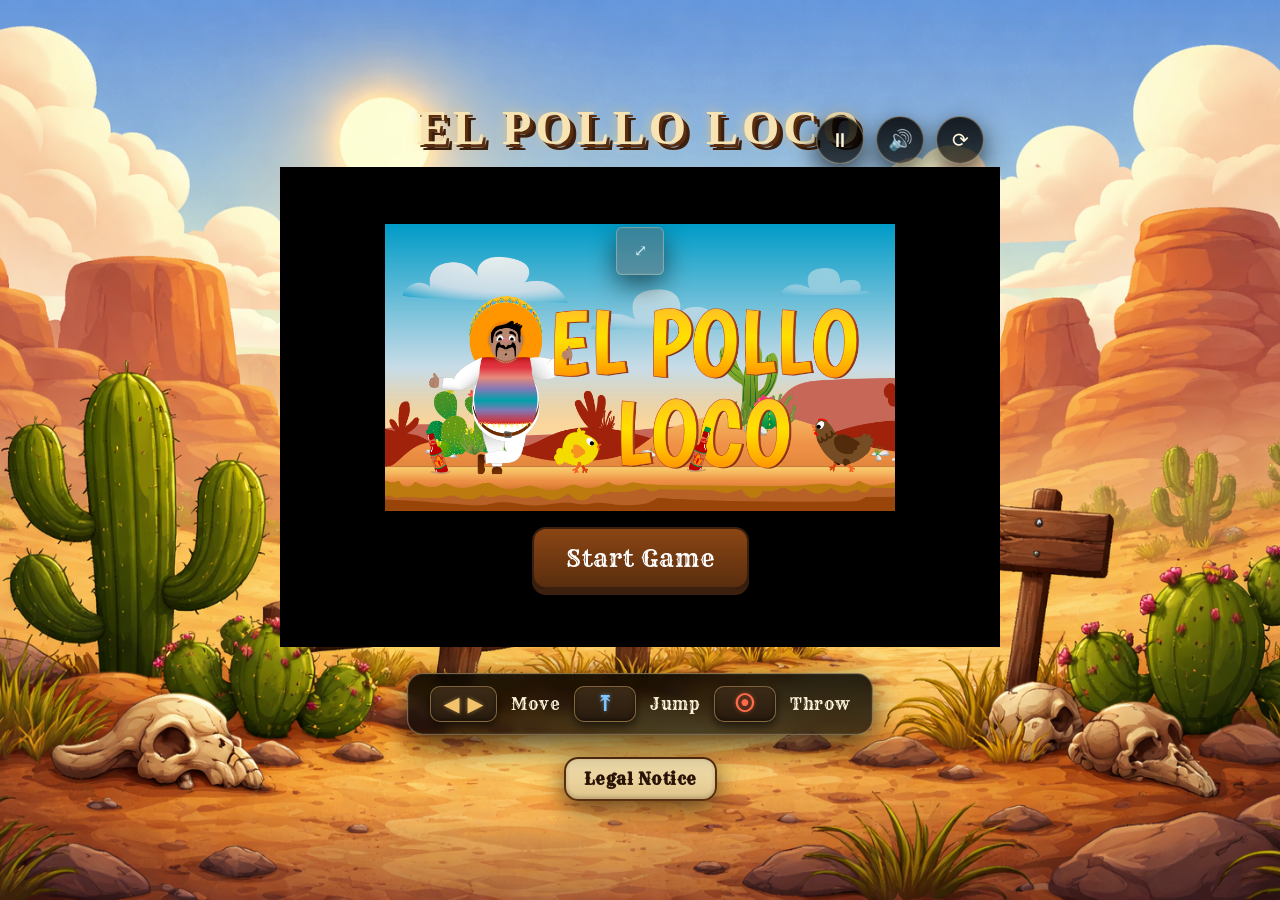
==== index.html @ 4a2793de "js files renamed" ====
<!DOCTYPE html>
<html lang="en" translate="no">

<head>
    <meta charset="UTF-8">
    <meta name="viewport" content="width=device-width, initial-scale=1.0, viewport-fit=cover">
    <title>El Pollo Loco</title>
    <link rel="icon" type="image/png" sizes="32x32" href="assets/img/favicon-32x32.png">

    <link href="https://fonts.googleapis.com/css2?family=Rye&family=Smokum&display=swap" rel="stylesheet">
    <link rel="stylesheet" href="style/theme.css">
    <link rel="stylesheet" href="style/typography.css">
    <link rel="stylesheet" href="style/layout.css">
    <link rel="stylesheet" href="style/widgets.css">
    <link rel="stylesheet" href="style/ui-buttons.css">
    <link rel="stylesheet" href="style/overlays.css">
    <link rel="stylesheet" href="style/desktop.css">
    <link rel="stylesheet" href="style/mobile.css">

    <link rel="manifest" href="manifest.json">

    <script src="./models/drawable-object.class.js"></script>
    <script src="./models/movable-object.class.js"></script>
    <script src="./models/endboss.class.js"></script>
    <script src="./models/character.class.js"></script>
    <script src="./models/chicken_big.class.js"></script>
    <script src="./models/chicken_little.class.js"></script>
    <script src="./models/cloud.class.js"></script>
    <script src="./models/status-bar.class.js"></script>
    <script src="./models/throwable-object.class.js"></script>
    <script src="./models/coin.class.js"></script>
    <script src="./models/bottle.class.js"></script>
    <script src="./models/world.class.js"></script>
    <script src="./models/background.object.class.js"></script>
    <script src="./models/keyboard.class.js"></script>
    <script src="./models/level.class.js"></script>
    <script src="./levels/level1.js"></script>

    <!-- =====================================================
     GAME ASSETS (static configuration)
===================================================== -->
    <script src="./js/assets.js"></script>

    <!-- =====================================================
     CORE STATE
===================================================== -->
    <script src="./js/game_state.js"></script>

    <!-- =====================================================
     INFRASTRUCTURE (rendering, loading, utilities)
===================================================== -->
    <script src="./js/game_preload.js"></script>
    <script src="./js/game_ui_overlays.js"></script>
    <script src="./js/game_render_viewport.js"></script>

    <!-- =====================================================
     SUBSYSTEMS (audio, input, pause, mobile)
===================================================== -->
    <script src="./js/game_audio.js"></script>
    <script src="./js/game_pause.js"></script>
    <script src="./js/game_keyboard.js"></script>
    <script src="./js/game_mobile.js"></script>

    <!-- =====================================================
     APPLICATION LAYER (wiring + boot)
===================================================== -->
    <script src="./js/game_main.js"></script>
    <script src="./js/game_boot.js"></script>

</head>

<body onload="init()">

    <div id="fullscreen">
        <h1 class="title-western animated-title">El Pollo Loco</h1>

        <button id="pauseBtn" class="pause-btn" type="button" title="Pause / Resume">⏸</button>
        <button id="muteBtn" class="mute-btn" type="button" title="Mute/unmute">🔊</button>
        <button id="restartBtn" class="restart-btn" type="button" title="Restart game">⟳</button>

        <div id="gameContainer">
            <div id="loadingOverlay">
                <div class="spinner"></div>
                <p id="loadingText">Loading game… 0%</p>
            </div>

            <div id="startScreen">
                <img src="assets/img/9_intro_outro_screens/start/startscreen_1.png" alt="Start Game"
                    class="start-screen-image" />

                <button id="startBtn" class="start-screen-btn">
                    Start Game
                </button>

                <div class="startScreenActions">
                    <button id="howToBtn" class="mini-action-btn" type="button">How to play</button>
                    <button id="impressumBtnMobile" class="mini-action-btn" type="button">Legal Notice</button>
                </div>
            </div>

            <!-- How-to-play overlay -->
            <div id="howToOverlay" class="uiOverlay" aria-hidden="true">
                <div class="uiCard" role="dialog" aria-modal="true" aria-labelledby="howToTitle">
                    <h2 id="howToTitle">How to play</h2>

                    <div class="howToRows">
                        <div class="howToRow">
                            <span class="key key-move">◀ ▶</span>
                            <span>Move</span>
                        </div>
                        <div class="howToRow">
                            <span class="key key-jump">⤒</span>
                            <span>Jump</span>
                        </div>
                        <div class="howToRow">
                            <span class="key key-throw">⦿</span>
                            <span>Throw</span>
                        </div>
                    </div>

                    <button id="closeHowToBtn" class="start-screen-btn" type="button">OK</button>
                </div>
            </div>

            <!-- Portrait only mode -->
            <div id="orientationOverlay" aria-live="polite">
                <div class="orientationCard">
                    <div class="western-rotate-icon">
                        <svg viewBox="0 0 120 120" class="rotate-svg">
                            <!-- Wood sign background -->
                            <rect x="10" y="30" width="100" height="60" rx="12" fill="#8b5a2b" stroke="#5c3317"
                                stroke-width="6" />

                            <!-- Phone outline -->
                            <rect x="45" y="40" width="30" height="50" rx="6" fill="#f5deb3" stroke="#3e2a14"
                                stroke-width="4" />

                            <!-- Screen -->
                            <rect x="50" y="48" width="20" height="32" rx="3" fill="#2f4f4f" />

                            <!-- Rotate arrow -->
                            <path d="M60 15
             a35 35 0 0 1 35 35" fill="none" stroke="#ffc30d" stroke-width="6" stroke-linecap="round" />

                            <polygon points="90,50 100,45 95,60" fill="#ffc30d" />
                        </svg>
                    </div>
                    <h2>Turn your device to play</h2>
                    <p>This game works in landscape mode only</p>
                </div>
            </div>

            <canvas id="canvas" width="720" height="480"></canvas>

            <button id="fullscreenBtn" class="fullscreen-btn fullscreen-btn-canvas" type="button"
                title="Enter fullscreen">
                ⤢
            </button>
            <!-- Mobile controls -->
            <div id="mobileControls" aria-label="Mobile controls">
                <div class="mc-left">
                    <button oncontextmenu="return false;" class="mc-btn" data-action="LEFT"
                        aria-label="Move left">◀</button>
                    <button oncontextmenu="return false;" class="mc-btn" data-action="RIGHT"
                        aria-label="Move right">▶</button>
                </div>

                <div class="mc-right">
                    <button oncontextmenu="return false;" class="mc-btn" data-action="UP" aria-label="Jump">⤒</button>
                    <button oncontextmenu="return false;" class="mc-btn" data-action="SPACE"
                        aria-label="Throw">⦿</button>
                </div>
            </div>
            <!-- Pause Overlay div -->
            <div id="pauseOverlay" aria-live="polite">
                <div class="pauseCard">
                    <h2>Paused</h2>
                    <p>Press <b>Esc</b>/<b>P</b> or tap the pause button to resume.</p>
                    <button id="resumeBtn" type="button" class="start-screen-btn">
                        Resume
                    </button>
                </div>
            </div>
        </div>

        <!-- Game Over Overlay -->
        <div id="gameOverOverlay" style="display:none;">
            <h2 style="color: #ff4343; font-size:64px; margin-bottom:16px;">You Lose</h2>
            <div class="overlayActions">
                <button id="gameOverRestartBtn" class="start-screen-btn">
                    Restart
                </button>
                <button id="gameOverMenuBtn" class="start-screen-btn">
                    Main Menu
                </button>
            </div>
        </div>

        <!-- Win Overlay -->
        <div id="winOverlay" style="display:none;">
            <h2 style="color:#ffc30d; font-size:64px; margin-bottom:16px;">You Win!</h2>
            <div class="overlayActions">
                <button id="winRestartBtn" class="start-screen-btn">
                    Restart
                </button>
                <button id="winMenuBtn" class="start-screen-btn">
                    Main Menu
                </button>
            </div>
        </div>

        <div id="controlsHint">
            <p>
                <span class="key key-move">◀ ▶</span> Move
                <span class="key key-jump">⤒</span> Jump
                <span class="key key-throw">⦿</span> Throw
            </p>
        </div>

        <div id="legalBar">
            <button id="impressumBtn" type="button" class="legal-btn">Legal Notice</button>
        </div>

    </div>

</body>

</html>
---- style/theme.css ----
/* Base theme + globals */

:root {
  --font-title: "Smokum", cursive;
  --font-ui: "Rye", serif;
  --font-system: system-ui, -apple-system, BlinkMacSystemFont, "Segoe UI", Roboto, Arial, sans-serif;

  --ui-bg: #111;
  --ui-bg-hover: #a8b2b0;
  --overlay-bg: rgba(0, 0, 0, 0.75);
  --overlay-card: rgba(255, 255, 255, 0.08);

  --radius-sm: 10px;
  --radius-md: 14px;
  --radius-lg: 16px;

  --pad-safe-top: env(safe-area-inset-top, 0px);
  --pad-safe-right: env(safe-area-inset-right, 0px);
  --pad-safe-bottom: env(safe-area-inset-bottom, 0px);
  --pad-safe-left: env(safe-area-inset-left, 0px);
}

html,
body {
  width: 100%;
  height: 100%;
  overflow: hidden;
  touch-action: none;
}

body {
  margin: 0;
  display: flex;
  justify-content: center;
  align-items: center;
  background-color: #0a490a;
  background-image: url("../assets/img/5_background/complete_background.png");
  background-size: cover;
  background-position: center;
  font-family: var(--font-ui);
}
---- style/typography.css ----
/* Typography */

/* -------------------- Typography -------------------- */

h1,
h2 {
  font-family: var(--font-title);
  letter-spacing: 1px;
  font-size: 2rem;
  margin: 0;
  color: yellow;
}

h1 {
  color: #211e1e;
  text-align: center;
}

.title-western {
  font-family: var(--font-title);
  font-size: 3rem;
  color: #f7e4b2;
  text-align: center;
  letter-spacing: 4px;
  text-transform: uppercase;
  text-shadow:
    3px 3px 0 #5a2e0f,
    6px 6px 0 #3b1f0f,
    0 0 12px rgba(255, 200, 100, 0.6);
  pointer-events: none;
  animation: titlePop 0.8s ease-out;
}

@keyframes titlePop {
  from {
    transform: scale(0.85);
    opacity: 0;
  }

  to {
    transform: scale(1);
    opacity: 1;
  }
}
---- style/layout.css ----
/* Layout */

/* -------------------- Stage layout -------------------- */

#fullscreen {
  position: relative;
  display: flex;
  flex-direction: column;
  align-items: center;
  gap: 12px;
}

#gameContainer {
  position: relative;
  width: min(90vw, 720px);
  /* width: min(92vw, calc(80vh * 1.5), 1320px); */
}

/* Hide end-of-game overlays when device is portrait-blocked */
#gameContainer.portrait-blocked~#gameOverOverlay,
#gameContainer.portrait-blocked~#winOverlay {
  display: none !important;
}

/* Hide How-To overlay when device is portrait-blocked */
#gameContainer.portrait-blocked #howToOverlay {
  display: none !important;
}

/* Hide pause overlay when device is portrait-blocked */
#gameContainer.portrait-blocked #pauseOverlay {
  display: none !important;
}

canvas {
  display: block;
  width: 100%;
  height: auto;
  aspect-ratio: 3 / 2;
  background: #000;
}

/* -------------------- Fullscreen layout -------------------- */

#fullscreen:fullscreen {
  width: 100vw;
  height: 100vh;
  justify-content: center;
  background: #000;
}

#fullscreen:fullscreen #gameContainer {
  width: 100vw;
  height: 100vh;
  display: flex;
  align-items: center;
  justify-content: center;
}

#fullscreen:fullscreen canvas {
  width: min(100vw, calc(100vh * 1.5));
  height: auto;
  max-width: 100vw;
  max-height: 100vh;
}
---- style/widgets.css ----
/* UI widgets */

/* -------------------- Controls hint -------------------- */

#controlsHint {
  margin-top: 14px;
  padding: 12px 22px;
  border-radius: 16px;
  background: linear-gradient(to bottom, rgba(0, 0, 0, 0.85), rgba(0, 0, 0, 0.7));
  border: 1px solid rgba(247, 228, 178, 0.4);
  box-shadow:
    0 10px 30px rgba(0, 0, 0, 0.7),
    inset 0 0 0 1px rgba(255, 255, 255, 0.05);
  font-family: var(--font-ui);
  font-size: 1rem;
  color: #fff6dc;
  letter-spacing: 0.5px;
  backdrop-filter: blur(6px);
  animation: hintGlow 3s ease-in-out infinite alternate;
}

@keyframes hintGlow {
  from {
    box-shadow:
      0 10px 30px rgba(0, 0, 0, 0.7),
      0 0 0 rgba(255, 200, 120, 0.2);
  }

  to {
    box-shadow:
      0 10px 30px rgba(0, 0, 0, 0.7),
      0 0 20px rgba(255, 200, 120, 0.3);
  }
}

#controlsHint p {
  margin: 0;
  display: flex;
  gap: 14px;
  align-items: center;
  justify-content: center;
  white-space: nowrap;
}

#controlsHint .key {
  display: inline-flex;
  align-items: center;
  justify-content: center;
  font-family: var(--font-system);
  font-size: 1.3rem;
  font-weight: 800;
  min-width: 36px;
  height: 34px;
  padding: 0 12px;
  border-radius: 10px;
  background: linear-gradient(to bottom, #3b2a16, #2a1c0f);
  border: 1px solid rgba(255, 200, 120, 0.4);
  color: #f7e4b2;
  box-shadow:
    0 4px 10px rgba(0, 0, 0, 0.6),
    inset 0 -2px 4px rgba(0, 0, 0, 0.4);
}

#controlsHint .key-move {
  color: #f2c36b;
  text-shadow: 0 0 4px rgba(242, 195, 107, 0.5);
}

#controlsHint .key-jump {
  color: #7fc8ff;
  text-shadow: 0 0 4px rgba(127, 200, 255, 0.5);
}

#controlsHint .key-throw {
  color: #ff6b4a;
  text-shadow: 0 0 4px rgba(255, 107, 74, 0.5);
}

/* Legal bar container */

#legalBar {
  margin-top: 10px;
  display: flex;
  justify-content: center;
}
---- style/ui-buttons.css ----
/* Buttons */

.start-btn,
.start-screen-btn {
  font-family: var(--font-ui);
  letter-spacing: 1px;
  font-size: 1.5rem;
  padding: 14px 32px;
  border-radius: var(--radius-md);
  border: 2px solid #3b1f0f;
  color: #fff;
  background: linear-gradient(to bottom, #8b4513, #5a2e0f);
  cursor: pointer;
  box-shadow: 0 6px 0 #3b1f0f, 0 8px 16px rgba(0, 0, 0, 0.4);
  transition: transform 0.1s ease, box-shadow 0.1s ease, background 0.1s ease;
}

.start-btn:hover,
.start-screen-btn:hover {
  background: linear-gradient(to bottom, #a0522d, #6b3a1e);
}

.start-btn:active,
.start-screen-btn:active {
  transform: translateY(4px);
  box-shadow: 0 2px 0 #3b1f0f, 0 4px 8px rgba(0, 0, 0, 0.4);
}

/* -------------------- Top / canvas buttons -------------------- */

.fullscreen-btn,
.mute-btn,
.pause-btn,
.restart-btn {
  position: absolute;
  top: calc(16px + var(--pad-safe-top));
  width: 48px;
  height: 48px;

  border-radius: 50%;
  border: 1px solid rgba(247, 228, 178, 0.4);
  background: linear-gradient(to bottom, rgba(0, 0, 0, 0.85), rgba(0, 0, 0, 0.7));

  color: #fff6dc;
  font-size: 20px;
  line-height: 1;

  cursor: pointer;
  display: flex;
  align-items: center;
  justify-content: center;
  user-select: none;

  box-shadow:
    0 10px 26px rgba(0, 0, 0, 0.7),
    inset 0 0 0 1px rgba(255, 255, 255, 0.05);

  transition: transform 0.12s ease, box-shadow 0.2s ease, background 0.2s ease;
}

.overlayActions {
  display: flex;
  gap: 16px;
  justify-content: center;
  margin-top: 16px;
}

.fullscreen-btn-canvas {
  bottom: auto;
  left: 50%;
  top: calc(60px + var(--pad-safe-top));
  transform: translateX(-50%);
  z-index: 25;
  padding: 2px 6px;
  font-size: 16px;
  line-height: 1;
  border-radius: 6px;
  background: rgba(112, 104, 104, 0.597);
  color: #fff;
  opacity: 0.78;
  backdrop-filter: blur(1px);
  -webkit-tap-highlight-color: transparent;
}

.fullscreen-btn-canvas:hover {
  opacity: 1;
  background: rgba(114, 105, 105, 0.472);
}

.fullscreen-btn-canvas:active {
  transform: translateX(-50%) scale(0.96);
}

/* Positioning (desktop) */
.restart-btn {
  right: calc(16px + var(--pad-safe-right));
  z-index: 30;
}

.mute-btn {
  right: calc(76px + var(--pad-safe-right));
  z-index: 30;
}

.pause-btn {
  right: calc(136px + var(--pad-safe-right));
  z-index: 35;
}

.pause-btn:hover,
.mute-btn:hover,
.restart-btn:hover {
  background: linear-gradient(to bottom, rgba(40, 25, 10, 0.95), rgba(20, 10, 5, 0.85));
  box-shadow:
    0 12px 30px rgba(0, 0, 0, 0.8),
    0 0 18px rgba(255, 200, 120, 0.35);
}

.pause-btn:active,
.mute-btn:active,
.restart-btn:active {
  transform: scale(0.95);
  box-shadow: 0 6px 16px rgba(0, 0, 0, 0.8);
}

/* -------------------- Legal / Impressum -------------------- */

.legal-btn {
  font-family: var(--font-ui);
  font-size: 1rem;
  letter-spacing: 0.5px;
  padding: 10px 18px;
  border-radius: 14px;
  background: linear-gradient(to bottom, #f7e4b2, #e0c48a);
  /* light sand */
  border: 2px solid #5a2e0f;
  color: #2a1408;
  /* dark brown text */
  font-weight: 600;
  cursor: pointer;
  box-shadow:
    0 8px 24px rgba(0, 0, 0, 0.6),
    inset 0 -2px 4px rgba(0, 0, 0, 0.2);
  transition: transform 0.12s ease, box-shadow 0.2s ease, background 0.2s ease;
}

.legal-btn:hover {
  background: linear-gradient(to bottom, #fff2c6, #f2d79c);
  box-shadow:
    0 10px 28px rgba(0, 0, 0, 0.8),
    0 0 18px rgba(255, 220, 150, 0.4);
}

.legal-btn:active {
  transform: scale(0.97);
  box-shadow: 0 6px 16px rgba(0, 0, 0, 0.8);
}

/* Start screen actions (mobile) */

.startScreenActions {
  display: none;
  gap: 10px;
}

.mini-action-btn {
  font-family: var(--font-ui);
  font-size: 0.95rem;
  padding: 8px 14px;
  border-radius: 12px;
  background: linear-gradient(to bottom, #f7e4b2, #e0c48a);
  border: 2px solid #5a2e0f;
  color: #2a1408;
  font-weight: 600;
  cursor: pointer;
  box-shadow:
    0 6px 18px rgba(0, 0, 0, 0.6),
    inset 0 -2px 4px rgba(0, 0, 0, 0.15);

  transition: transform 0.12s ease, box-shadow 0.2s ease, background 0.2s ease;
}

.mini-action-btn:hover {
  background: linear-gradient(to bottom, #fff2c6, #f2d79c);
}

.mini-action-btn:active {
  transform: scale(0.97);
  box-shadow:
    0 4px 12px rgba(0, 0, 0, 0.7);
}
---- style/overlays.css ----
/* Overlays */

/* -------------------- START SCREEN (image overlay) -------------------- */

#startScreen {
  position: absolute;
  inset: 0;
  z-index: 10;
  display: flex;
  flex-direction: column;
  justify-content: center;
  align-items: center;
  gap: 16px;
  background: rgba(0, 0, 0, 0.85);
  color: #fff;
  text-align: center;
  padding: 16px;
}

.start-screen-image {
  max-width: 90%;
  max-height: 64%;
  object-fit: contain;
}

#startScreen p,
#orientationOverlay p,
#pauseOverlay p {
  font-family: var(--font-ui);
  color: red;
  font-size: 1rem;
  margin: 0.75rem 0 0;
  line-height: 1.25;
}

/* -------------------- Orientation overlay -------------------- */

#orientationOverlay {
  position: absolute;
  inset: 0;
  z-index: 40;
  display: none;
  align-items: center;
  justify-content: center;
  padding: 16px;
  background: rgba(0, 0, 0, 0.85);
  color: #fff;
  text-align: center;
}

#orientationOverlay .orientationCard {
  max-width: 420px;
  background: var(--overlay-card);
  border-radius: var(--radius-lg);
  padding: 18px 16px;
}

.western-rotate-icon {
  width: 120px;
  margin: 20px auto;
}

.rotate-svg {
  width: 100%;
  animation: rotateDevice 2.5s ease-in-out infinite;
  filter: drop-shadow(0 6px 0 #3e2a14);
}

@keyframes rotateDevice {
  0% {
    transform: rotate(0deg);
  }

  40% {
    transform: rotate(90deg);
  }

  60% {
    transform: rotate(90deg);
  }

  100% {
    transform: rotate(0deg);
  }
}

#gameContainer.portrait-blocked canvas,
#gameContainer.portrait-blocked #startScreen,
#gameContainer.portrait-blocked button {
  pointer-events: none;
}

/* -------------------- Pause overlay -------------------- */

#pauseOverlay {
  position: absolute;
  inset: 0;
  z-index: 45;
  display: none;
  align-items: center;
  justify-content: center;
  padding: 16px;
  background: var(--overlay-bg);
  color: #fff;
  text-align: center;
  pointer-events: auto;
}

#pauseOverlay .pauseCard {
  max-width: 420px;
  background: var(--overlay-card);
  border-radius: var(--radius-lg);
  padding: 18px 16px;
}

#pauseOverlay button {
  margin-top: 12px;
  padding: 10px 18px;
  font-size: 16px;
  border-radius: var(--radius-sm);
  border: none;
  cursor: pointer;
  font-family: var(--font-ui);
}

.uiCard,
#pauseOverlay .pauseCard,
#winOverlay .winCard {
  backdrop-filter: blur(6px);
}

/* -------------------- Game over overlay (image) -------------------- */

#gameOverOverlay {
  position: absolute;
  inset: 0;
  background: repeating-linear-gradient(45deg, black, transparent 100px);
  display: none;
  /* hidden until game over */
  flex-direction: column;
  align-items: center;
  justify-content: center;
  z-index: 50;
}

.game-over-image {
  max-width: 90%;
  max-height: 46vh;
  margin: 10px 0 16px;
  object-fit: contain;
  filter: drop-shadow(0 10px 18px rgba(0, 0, 0, 0.35));
}

/* -------------------- Win overlay -------------------- */

#winOverlay {
  position: absolute;
  inset: 0;
  background: repeating-radial-gradient(black, transparent 100px);
  display: none;
  /* hidden until win */
  flex-direction: column;
  align-items: center;
  justify-content: center;
  z-index: 50;
  padding: 16px;
  text-align: center;
}

#winOverlay .winCard {
  max-width: 520px;
  width: min(92%, 520px);
  background: var(--overlay-card);
  border-radius: var(--radius-lg);
  padding: 18px 16px;
  box-shadow: 0 16px 40px rgba(0, 0, 0, 0.45);
}

#winOverlay .winTitle {
  margin: 0 0 10px 0;
  color: #f7e4b2;
  text-shadow:
    2px 2px 0 #5a2e0f,
    4px 4px 0 #3b1f0f,
    0 0 10px rgba(255, 200, 100, 0.35);
}

#winOverlay .winText {
  margin: 0 0 14px 0;
  color: #fff;
  opacity: 0.95;
  line-height: 1.3;
}

.win-image {
  max-width: 90%;
  max-height: 46vh;
  margin: 10px 0 16px;
  object-fit: contain;
  filter: drop-shadow(0 10px 18px rgba(0, 0, 0, 0.35));
}

/* -------------------- Loading overlay -------------------- */

#loadingOverlay {
  position: absolute;
  inset: 0;
  z-index: 100;
  background: rgba(0, 0, 0, 0.9);
  display: flex;
  flex-direction: column;
  align-items: center;
  justify-content: center;
  color: #f7e4b2;
  font-family: var(--font-ui);
  pointer-events: all;
}

#loadingOverlay p {
  margin-top: 14px;
  font-size: 1rem;
  opacity: 0.9;
}

.spinner {
  width: 48px;
  height: 48px;
  border: 4px solid rgba(255, 255, 255, 0.2);
  border-top-color: #f7e4b2;
  border-radius: 50%;
  animation: spin 0.9s linear infinite;
}

@keyframes spin {
  to {
    transform: rotate(360deg);
  }
}

#loadingOverlay.hidden {
  display: none !important;
  pointer-events: none;
}

/* -------------------- How-to overlay -------------------- */

.uiOverlay {
  position: absolute;
  inset: 0;
  z-index: 60;
  display: none;
  align-items: center;
  justify-content: center;
  padding: 16px;
  background: rgba(0, 0, 0, 0.85);
}

.uiOverlay.show {
  display: flex;
}

.uiCard {
  width: min(92%, 420px);
  background: rgba(255, 255, 255, 0.08);
  border-radius: 16px;
  padding: 18px 16px;
  text-align: center;
  box-shadow: 0 16px 40px rgba(0, 0, 0, 0.45);
}

.uiCard h2 {
  margin: 0 0 12px 0;
  color: #f7e4b2;
  text-shadow:
    2px 2px 0 #5a2e0f,
    4px 4px 0 #3b1f0f,
    0 0 10px rgba(255, 200, 100, 0.35);
}

.howToRows {
  display: grid;
  gap: 10px;
  margin: 10px 0 14px;
}

.howToRow {
  display: flex;
  align-items: center;
  justify-content: center;
  gap: 12px;
  color: #fff6dc;
  font-family: var(--font-ui);
}
---- style/desktop.css ----
/* Desktop / widescreen scaling (Full HD+) */

/* Full HD (1920x1080) */
@media (min-width: 1920px) {
  #gameContainer { width: min(92vw, 1200px); }

  .start-screen-image { max-width: 95%; max-height: 70%; }
  .start-screen-btn { font-size: 1.6rem; padding: 18px 42px; }
  .mini-action-btn { font-size: 1.05rem; padding: 10px 18px; }

  #pauseOverlay .pauseCard { max-width: 560px; padding: 24px 22px; }
  #pauseOverlay .pauseCard h2 { font-size: 2.4rem; }
  #pauseOverlay .pauseCard p { font-size: 1.15rem; }
  #pauseOverlay .pauseCard .start-screen-btn { font-size: 1.6rem; padding: 18px 42px; }

  .uiCard { width: min(92%, 560px); padding: 24px 22px; }
  .uiCard h2 { font-size: 2.4rem; }
  .howToRow { font-size: 1.15rem; }
  .howToRow .key { font-size: 1.4rem; min-width: 42px; height: 40px; }
  #closeHowToBtn { font-size: 1.6rem; padding: 18px 42px; }
}

/* QHD (2560x1440) */
@media (min-width: 2560px) {
  #gameContainer { width: min(92vw, 1500px); }

  .start-screen-image { max-height: 75%; }
  .start-screen-btn { font-size: 1.8rem; padding: 20px 50px; }
  .mini-action-btn { font-size: 1.1rem; padding: 12px 20px; }

  #pauseOverlay .pauseCard { max-width: 680px; padding: 28px 26px; }
  #pauseOverlay .pauseCard h2 { font-size: 2.8rem; }
  #pauseOverlay .pauseCard p { font-size: 1.25rem; }
  #pauseOverlay .pauseCard .start-screen-btn { font-size: 1.8rem; padding: 20px 50px; }

  .uiCard { width: min(92%, 680px); padding: 28px 26px; }
  .uiCard h2 { font-size: 2.8rem; }
  .howToRow { font-size: 1.25rem; }
  .howToRow .key { font-size: 1.6rem; min-width: 48px; height: 46px; }
  #closeHowToBtn { font-size: 1.8rem; padding: 20px 50px; }
}

/* Ultrawide 3440x1440 */
@media (min-width: 3200px) {
  #gameContainer { width: min(92vw, 1700px); }

  .start-screen-image { max-height: 80%; }
  .start-screen-btn { font-size: 2rem; padding: 22px 56px; }
}

/* 4K (3840x2160) */
@media (min-width: 3840px) {
  #gameContainer { width: min(92vw, 2100px); }

  #pauseOverlay .pauseCard { max-width: 860px; padding: 34px 30px; }
  #pauseOverlay .pauseCard h2 { font-size: 3.2rem; }
  #pauseOverlay .pauseCard p { font-size: 1.4rem; }
  #pauseOverlay .pauseCard .start-screen-btn { font-size: 2rem; padding: 22px 56px; }

  .uiCard { width: min(92%, 860px); padding: 34px 30px; }
  .uiCard h2 { font-size: 3.2rem; }
  .howToRow { font-size: 1.4rem; }
  .howToRow .key { font-size: 1.8rem; min-width: 54px; height: 52px; }
  #closeHowToBtn { font-size: 2rem; padding: 22px 56px; }
}
---- style/mobile.css ----
/* =====================================================
   MOBILE GLOBAL ADJUSTMENTS
===================================================== */

/* Touch devices */
@media (pointer: coarse) {
  body {
    display: block;
    background: #000;
  }

  h1,
  h2 {
    font-size: 1.6rem;
  }

  h1 {
    display: none;
  }

  #fullscreenBtn {
    display: none !important;
  }

  #fullscreen {
    position: fixed;
    inset: 0;
    width: 100vw;
    height: 100dvh;
    margin: 0;
    padding: 0;
  }

  #gameContainer {
    width: 100vw;
    height: 100dvh;
  }

  canvas {
    width: 100vw;
    height: 100dvh;
    display: block;
  }

  #controlsHint,
  #legalBar {
    display: none;
  }

  .startScreenActions {
    display: flex;
    justify-content: center;
    margin-top: 0;
  }
}

/* Show mobile controls only on touch devices */
@media (hover: none) and (pointer: coarse) and (max-width: 1366px) {
  #mobileControls {
    display: block;
  }
}

/* Smaller HUD buttons (small screens) */
@media (max-width: 520px) {
  .fullscreen-btn,
  .mute-btn,
  .pause-btn,
  .restart-btn {
    top: calc(10px + var(--pad-safe-top));
    width: 44px;
    height: 44px;
    font-size: 18px;
  }

  .restart-btn {
    right: calc(10px + var(--pad-safe-right));
  }

  .mute-btn {
    right: calc(66px + var(--pad-safe-right));
  }

  .pause-btn {
    right: calc(122px + var(--pad-safe-right));
  }
}

/* Touch devices: larger tap targets */
@media (pointer: coarse) {
  .fullscreen-btn,
  .mute-btn,
  .pause-btn,
  .restart-btn {
    width: 56px;
    height: 56px;
    font-size: 22px;
    top: calc(12px + var(--pad-safe-top));
  }

  .restart-btn {
    right: calc(12px + var(--pad-safe-right));
  }

  .mute-btn {
    right: calc(84px + var(--pad-safe-right));
  }

  .pause-btn {
    right: calc(156px + var(--pad-safe-right));
  }

  .start-btn,
  .start-screen-btn {
    font-size: 1.4rem;
    padding: 12px 32px;
  }
}

/* Very small height devices */
@media (max-height: 420px) {
  .fullscreen-btn,
  .mute-btn,
  .pause-btn,
  .restart-btn {
    top: calc(6px + var(--pad-safe-top));
    width: 44px;
    height: 44px;
    font-size: 18px;
  }
}


/* =====================================================
   MOBILE CONTROLS SECTION
===================================================== */

#mobileControls {
  position: absolute;
  left: 0;
  right: 0;
  bottom: 0;
  width: 100%;
  z-index: 25;
  display: none;
  pointer-events: none;
}

#mobileControls .mc-left,
#mobileControls .mc-right {
  position: absolute;
  bottom: calc(12px + var(--pad-safe-bottom));
  display: flex;
  gap: 12px;
  pointer-events: none;
}

#mobileControls .mc-left {
  left: calc(12px + var(--pad-safe-left));
}

#mobileControls .mc-right {
  right: calc(12px + var(--pad-safe-right));
}

#mobileControls .mc-btn {
  -webkit-touch-callout: none;
  -webkit-user-select: none;
  user-select: none;
  touch-action: manipulation;

  width: 64px;
  height: 64px;
  border-radius: 16px;
  pointer-events: auto;

  font-family: var(--font-system);
  font-size: 22px;
  font-weight: 800;

  background: linear-gradient(to bottom, #3b2a16, #2a1c0f);
  border: 1px solid rgba(255, 200, 120, 0.4);
  color: #f7e4b2;

  box-shadow:
    0 6px 16px rgba(0, 0, 0, 0.7),
    inset 0 -2px 4px rgba(0, 0, 0, 0.4);

  cursor: pointer;
  touch-action: none;
  -webkit-tap-highlight-color: transparent;

  transition: transform 0.12s ease, box-shadow 0.2s ease;
}

#mobileControls .mc-btn[data-action="LEFT"],
#mobileControls .mc-btn[data-action="RIGHT"] {
  color: #f2c36b;
  text-shadow: 0 0 4px rgba(242, 195, 107, 0.5);
}

#mobileControls .mc-btn[data-action="UP"] {
  color: #7fc8ff;
  text-shadow: 0 0 4px rgba(127, 200, 255, 0.5);
}

#mobileControls .mc-btn[data-action="SPACE"] {
  color: #ff6b4a;
  text-shadow: 0 0 4px rgba(255, 107, 74, 0.5);
}

#mobileControls .mc-btn:active {
  transform: scale(0.94);
  box-shadow:
    0 4px 10px rgba(0, 0, 0, 0.8),
    inset 0 2px 6px rgba(0, 0, 0, 0.6);
}
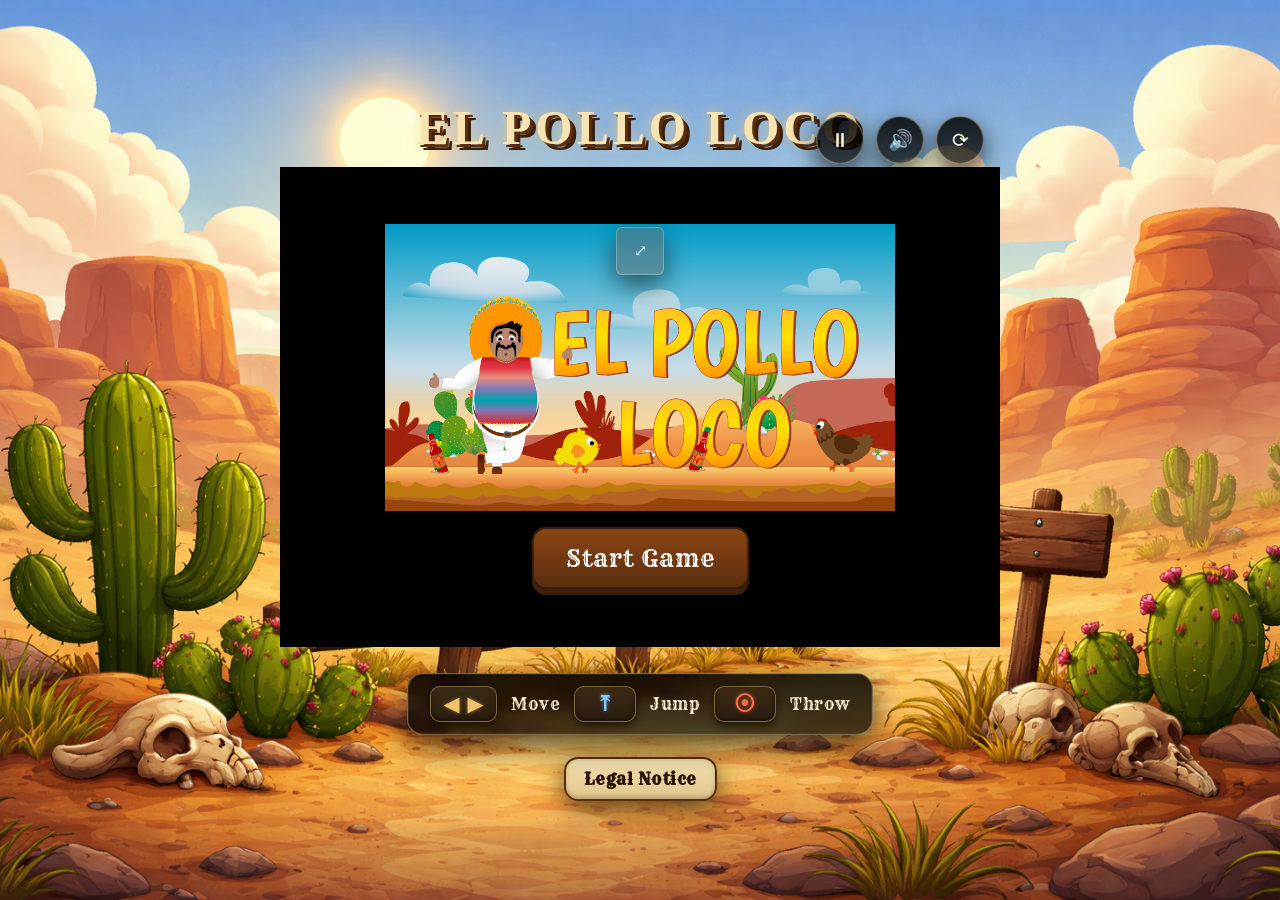
==== commit c94f1b55: "refactor: modularize World into render, audio and collision classes" ====
--- a/index.html
+++ b/index.html
@@ -30,6 +30,9 @@
     <script src="./models/throwable-object.class.js"></script>
     <script src="./models/coin.class.js"></script>
     <script src="./models/bottle.class.js"></script>
+    <script src="./models/world_render.class.js"></script>
+    <script src="./models/world_audio.class.js"></script>
+    <script src="./models/world_collisions.class.js"></script>
     <script src="./models/world.class.js"></script>
     <script src="./models/background.object.class.js"></script>
     <script src="./models/keyboard.class.js"></script>
